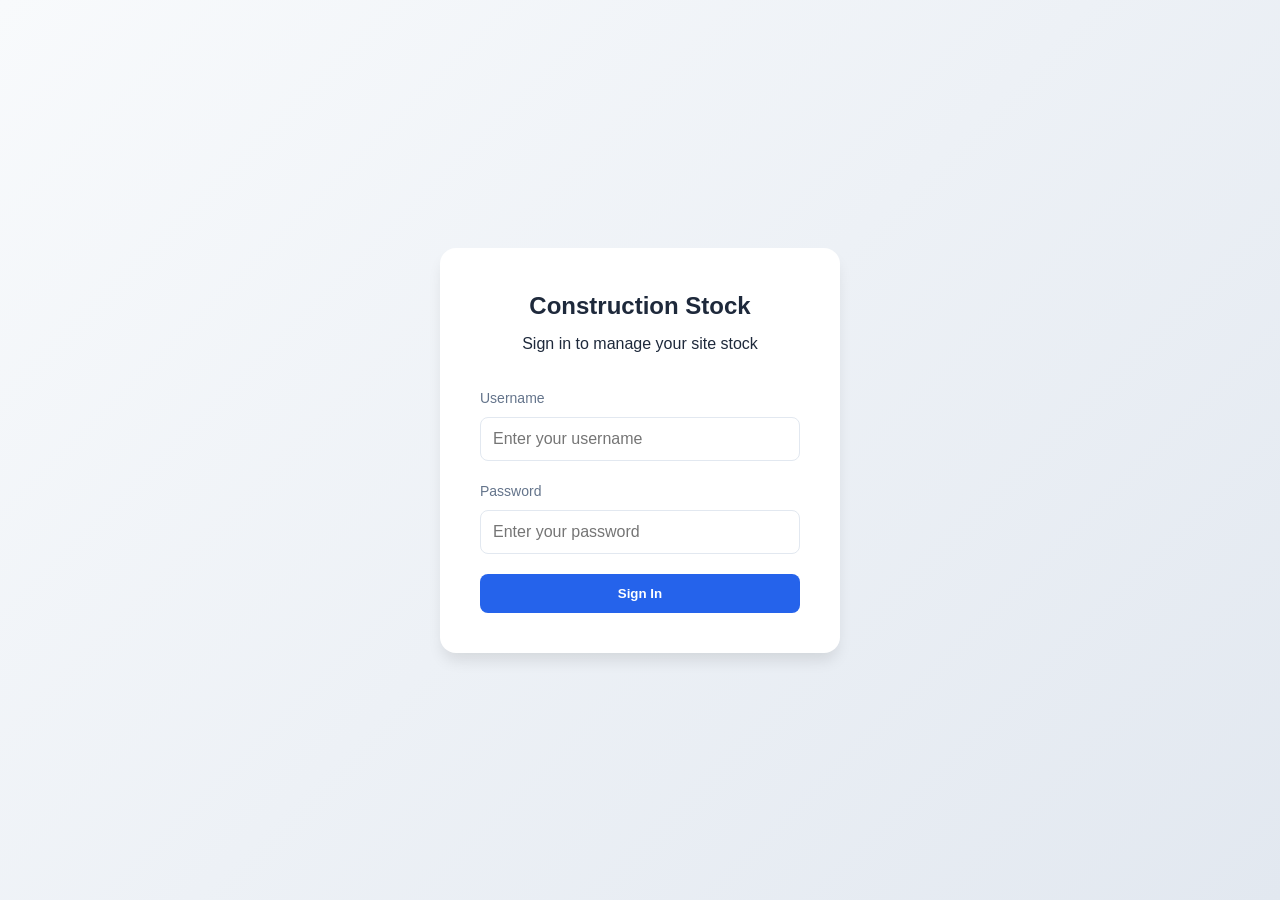
==== ConstructionStock.Web/index.html @ e39e2384 "Complete backend gap closure and full frontend implementation for Construction Stock Management Syst" ====
<!DOCTYPE html>
<html lang="en">
<head>
    <meta charset="UTF-8">
    <meta name="viewport" content="width=device-width, initial-scale=1.0">
    <title>Login - Construction Stock Management</title>
    <link rel="stylesheet" href="css/style.css">
    <script src="js/guard.js"></script>
</head>
<body class="auth-container">
    <div class="auth-card">
        <div class="auth-header">
            <h1>Construction Stock</h1>
            <p>Sign in to manage your site stock</p>
        </div>
        
        <form id="loginForm">
            <div class="form-group">
                <label for="username">Username</label>
                <input type="text" id="username" required placeholder="Enter your username">
            </div>
            <div class="form-group">
                <label for="password">Password</label>
                <input type="password" id="password" required placeholder="Enter your password">
            </div>
            
            <div id="errorMessage" style="color: var(--danger-color); font-size: 0.875rem; margin-bottom: 1rem; display: none;"></div>
            
            <button type="submit" class="btn btn-primary" style="width: 100%;">
                Sign In
            </button>
        </form>
    </div>

    <script src="js/api.js"></script>
    <script src="js/auth.js"></script>
    <script>
        document.getElementById('loginForm').addEventListener('submit', async (e) => {
            e.preventDefault();
            const username = document.getElementById('username').value;
            const password = document.getElementById('password').value;
            const errorDiv = document.getElementById('errorMessage');
            
            errorDiv.style.display = 'none';
            
            const result = await login(username, password);
            
            if (result.success) {
                if (result.role === 'StockManager') {
                    window.location.href = 'dashboard.html';
                } else {
                    window.location.href = 'storekeeper.html';
                }
            } else {
                errorDiv.textContent = result.message || 'Login failed';
                errorDiv.style.display = 'block';
            }
        });
    </script>
</body>
</html>
---- ConstructionStock.Web/css/style.css ----
:root {
    --primary-color: #2563eb;
    --primary-hover: #1d4ed8;
    --secondary-color: #64748b;
    --success-color: #10b981;
    --warning-color: #f59e0b;
    --danger-color: #ef4444;
    --background-color: #f8fafc;
    --card-background: #ffffff;
    --text-primary: #1e293b;
    --text-secondary: #64748b;
    --border-color: #e2e8f0;
    --nav-height: 64px;
}

* {
    margin: 0;
    padding: 0;
    box-sizing: border-box;
}

body {
    font-family: 'Inter', -apple-system, BlinkMacSystemFont, "Segoe UI", Roboto, sans-serif;
    background-color: var(--background-color);
    color: var(--text-primary);
    line-height: 1.5;
}

/* Layout */
.container {
    max-width: 1200px;
    margin: 0 auto;
    padding: 2rem;
}

/* Navigation */
nav {
    background-color: var(--card-background);
    height: var(--nav-height);
    border-bottom: 1px solid var(--border-color);
    display: flex;
    align-items: center;
    justify-content: space-between;
    padding: 0 2rem;
    position: sticky;
    top: 0;
    z-index: 100;
}

.nav-brand {
    font-size: 1.25rem;
    font-weight: 700;
    color: var(--primary-color);
}

.nav-links {
    display: flex;
    gap: 1.5rem;
    list-style: none;
}

.nav-links a {
    text-decoration: none;
    color: var(--text-secondary);
    font-weight: 500;
    transition: color 0.2s;
}

.nav-links a:hover, .nav-links a.active {
    color: var(--primary-color);
}

/* Auth / Login Page */
.auth-container {
    min-height: 100vh;
    display: flex;
    align-items: center;
    justify-content: center;
    background: linear-gradient(135deg, #f8fafc 0%, #e2e8f0 100%);
}

.auth-card {
    background: var(--card-background);
    padding: 2.5rem;
    border-radius: 1rem;
    box-shadow: 0 10px 15px -3px rgba(0, 0, 0, 0.1);
    width: 100%;
    max-width: 400px;
}

.auth-header {
    text-align: center;
    margin-bottom: 2rem;
}

.auth-header h1 {
    font-size: 1.5rem;
    font-weight: 700;
    margin-bottom: 0.5rem;
}

/* Forms */
.form-group {
    margin-bottom: 1.25rem;
}

label {
    display: block;
    font-size: 0.875rem;
    font-weight: 500;
    margin-bottom: 0.5rem;
    color: var(--text-secondary);
}

input, select, textarea {
    width: 100%;
    padding: 0.75rem;
    border: 1px solid var(--border-color);
    border-radius: 0.5rem;
    font-size: 1rem;
    transition: border-color 0.2s, box-shadow 0.2s;
}

input:focus, select:focus, textarea:focus {
    outline: none;
    border-color: var(--primary-color);
    box-shadow: 0 0 0 3px rgba(37, 99, 235, 0.1);
}

/* Buttons */
.btn {
    display: inline-flex;
    align-items: center;
    justify-content: center;
    padding: 0.75rem 1.5rem;
    border-radius: 0.5rem;
    font-weight: 600;
    cursor: pointer;
    transition: all 0.2s;
    border: none;
    gap: 0.5rem;
}

.btn-primary {
    background-color: var(--primary-color);
    color: white;
}

.btn-primary:hover {
    background-color: var(--primary-hover);
}

.btn-secondary {
    background-color: var(--secondary-color);
    color: white;
}

.btn-danger {
    background-color: var(--danger-color);
    color: white;
}

/* Tables */
.table-container {
    background: var(--card-background);
    border-radius: 0.75rem;
    border: 1px solid var(--border-color);
    overflow: hidden;
    margin-top: 1.5rem;
}

table {
    width: 100%;
    border-collapse: collapse;
}

th {
    background-color: #f8fafc;
    padding: 1rem;
    text-align: left;
    font-size: 0.875rem;
    font-weight: 600;
    color: var(--text-secondary);
    border-bottom: 1px solid var(--border-color);
}

td {
    padding: 1rem;
    font-size: 0.875rem;
    border-bottom: 1px solid var(--border-color);
}

tr:last-child td {
    border-bottom: none;
}

/* Status Pills */
.badge {
    display: inline-flex;
    padding: 0.25rem 0.75rem;
    border-radius: 9999px;
    font-size: 0.75rem;
    font-weight: 600;
    text-transform: uppercase;
}

.badge-success { background-color: #dcfce7; color: #166534; }
.badge-warning { background-color: #fef9c3; color: #854d0e; }
.badge-danger { background-color: #fee2e2; color: #991b1b; }
.badge-info { background-color: #dbeafe; color: #1e40af; }

/* Dashboard Cards */
.stats-grid {
    display: grid;
    grid-template-columns: repeat(auto-fit, minmax(240px, 1fr));
    gap: 1.5rem;
    margin-bottom: 2rem;
}

.stat-card {
    background: var(--card-background);
    padding: 1.5rem;
    border-radius: 0.75rem;
    border: 1px solid var(--border-color);
}

.stat-card h3 {
    font-size: 0.875rem;
    color: var(--text-secondary);
    margin-bottom: 0.5rem;
}

.stat-card .value {
    font-size: 1.5rem;
    font-weight: 700;
}

/* Utility */
.text-center { text-align: center; }
.mt-4 { margin-top: 1rem; }
.flex-between { display: flex; justify-content: space-between; align-items: center; }
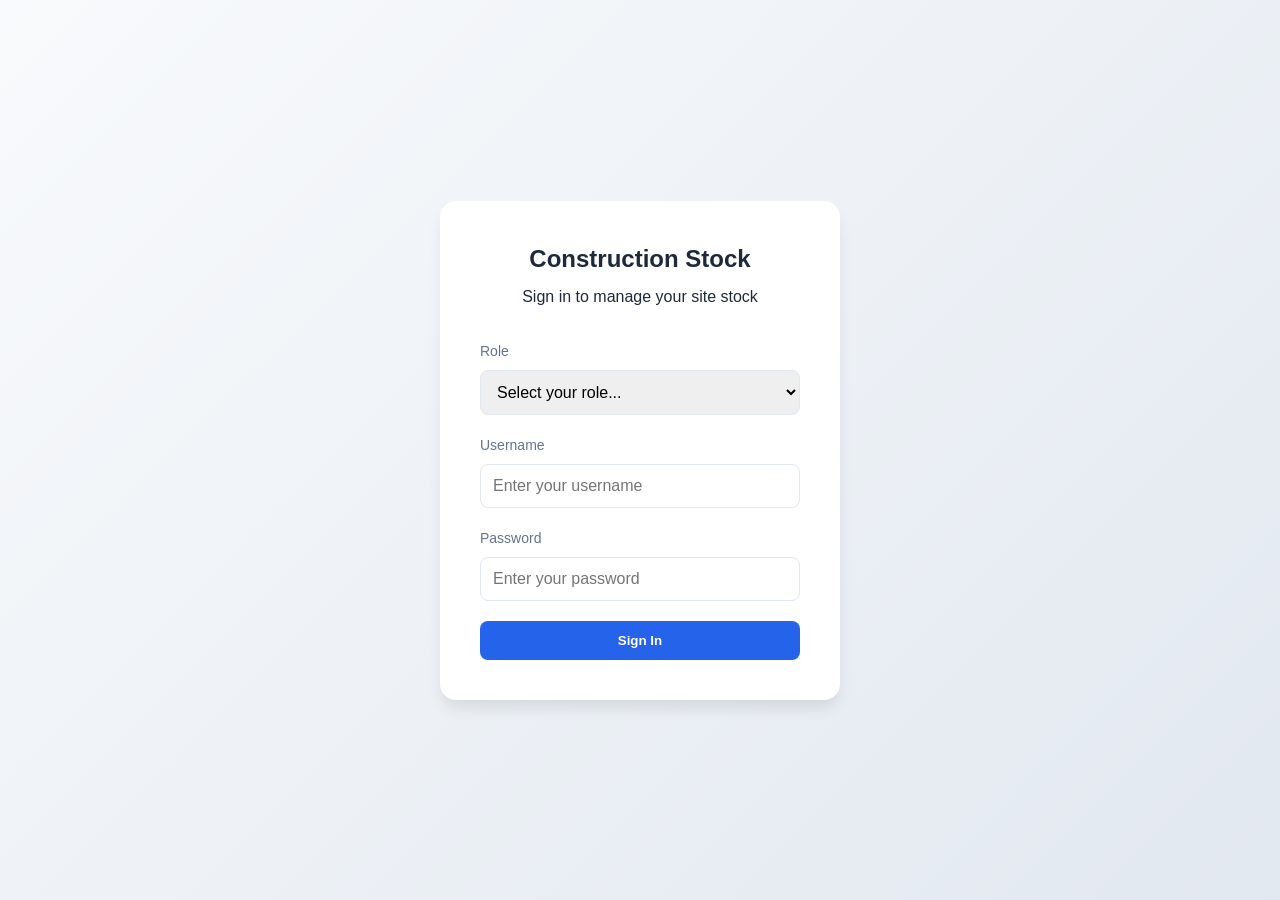
==== commit ab9732df: "Admin dashboard segregation, reporting APIs, and Render Docker deployment config" ====
--- a/ConstructionStock.Web/index.html
+++ b/ConstructionStock.Web/index.html
@@ -1,4 +1,4 @@
-<!DOCTYPE html>
+ <!DOCTYPE html>
 <html lang="en">
 <head>
     <meta charset="UTF-8">
@@ -15,6 +15,15 @@
         </div>
         
         <form id="loginForm">
+            <div class="form-group">
+                <label for="role">Role</label>
+                <select id="role" required>
+                    <option value="">Select your role...</option>
+                    <option value="Admin">Admin</option>
+                    <option value="StockManager">Stock Manager</option>
+                    <option value="Storekeeper">Storekeeper</option>
+                </select>
+            </div>
             <div class="form-group">
                 <label for="username">Username</label>
                 <input type="text" id="username" required placeholder="Enter your username">
@@ -37,16 +46,17 @@
     <script>
         document.getElementById('loginForm').addEventListener('submit', async (e) => {
             e.preventDefault();
+            const role = document.getElementById('role').value;
             const username = document.getElementById('username').value;
             const password = document.getElementById('password').value;
             const errorDiv = document.getElementById('errorMessage');
             
             errorDiv.style.display = 'none';
             
-            const result = await login(username, password);
+            const result = await login(username, password, role);
             
             if (result.success) {
-                if (result.role === 'StockManager') {
+                if (result.role === 'StockManager' || result.role === 'Admin') {
                     window.location.href = 'dashboard.html';
                 } else {
                     window.location.href = 'storekeeper.html';
